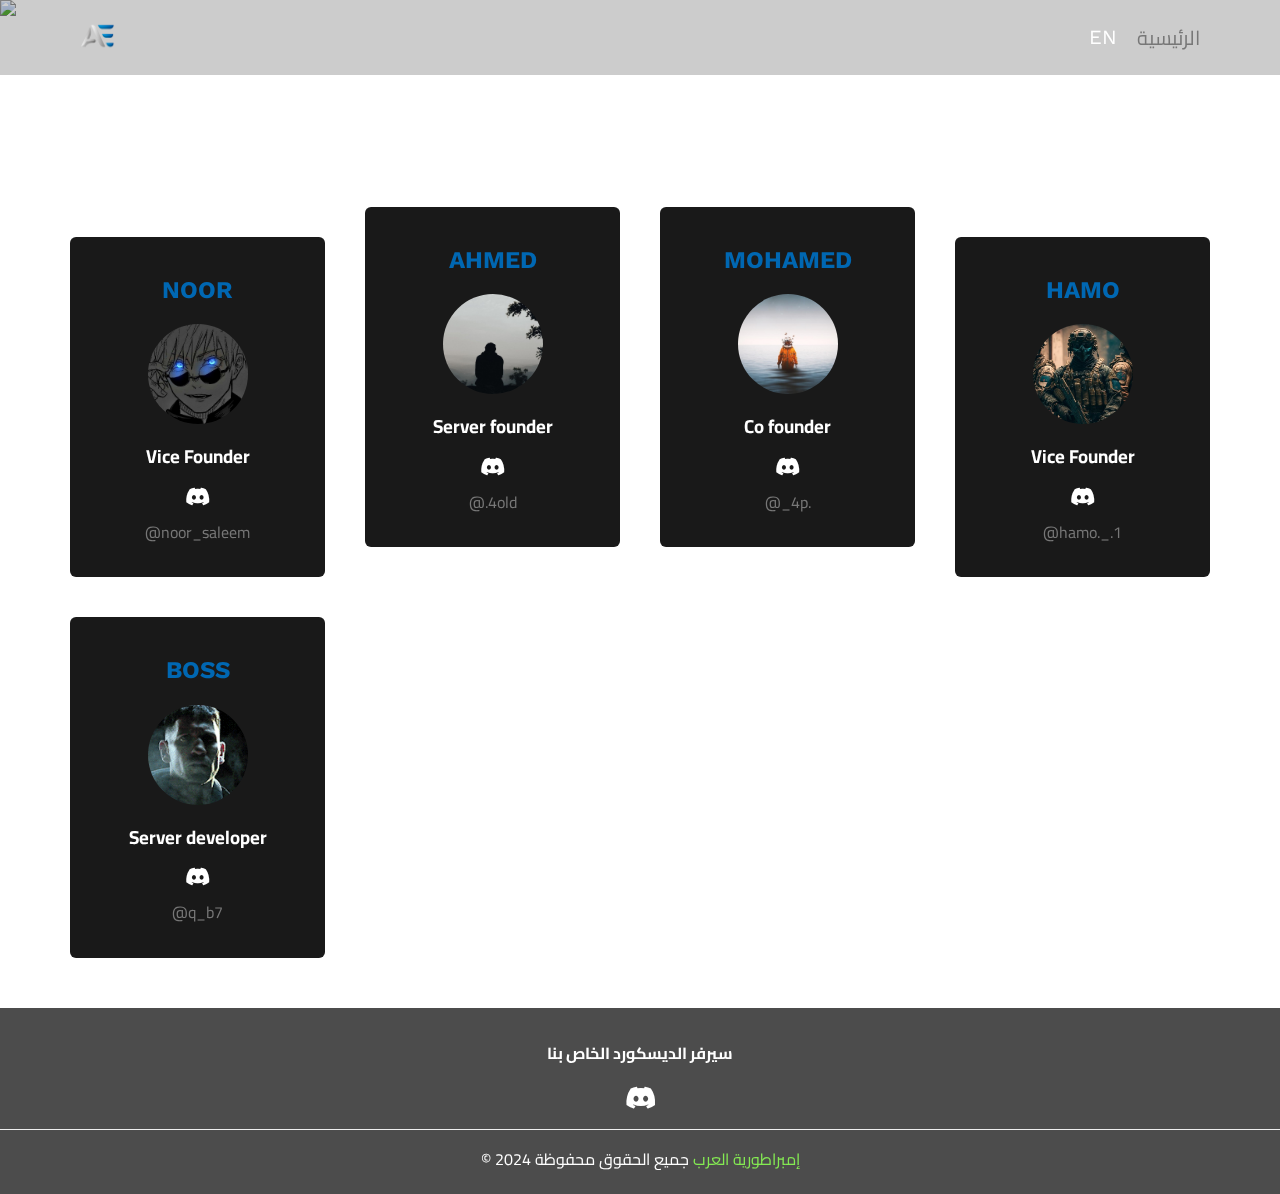
==== index.html @ 670de54c "Add files via upload" ====
<!DOCTYPE html>
<html lang="en">
<head>
    <meta charset="UTF-8">
    <meta name="viewport" content="width=device-width, initial-scale=1.0">
    <link rel="stylesheet" href="css/arab.css">
    <!-- Render All Elements Normally -->
    <link rel="stylesheet" href="css/normalize.css" />
    <!-- Font Awesome Library -->
    <!-- For Use Icons From Font Awesome -->
    <link rel="stylesheet" href="css/all.min.css">
    <!-- Google Fonts EN -->
    <link rel="preconnect" href="https://fonts.googleapis.com">
    <link rel="preconnect" href="https://fonts.gstatic.com" crossorigin>
    <link href="https://fonts.googleapis.com/css2?family=Work+Sans:ital,wght@0,100..900;1,100..900&display=swap"
      rel="stylesheet">
    <!-- Google Fonts AR -->
    <link rel="preconnect" href="https://fonts.googleapis.com">
    <link rel="preconnect" href="https://fonts.gstatic.com" crossorigin>
    <link href="https://fonts.googleapis.com/css2?family=Cairo:wght@200..1000&display=swap" rel="stylesheet">
    <!-- Icon For Website -->
    <link rel="icon" href="media/logo-1.png" />
    <title>Arab-Emperor</title>
</head>
<body>
    <!-- Start Background -->
    <img class="background"  src="media/background.png" alt="background">
    <!-- -->
    <!-- End Background -->
     <!-- Start Header -->
  <header>
    <div class="container">
      <div class="logo"><a href="index.html"><img src="media/logo.png" alt="logo"></a></div>

      <ul class="branches">
        <li><a class="active" href="index.html">الرئيسية</a></li>
        <li><a class="link en" href="index-en.html">EN</a></li>
      </ul>
    </div>
  </header>
  <!-- End Header -->
  <!-- Start Managers -->
  <h1 class="title">إمبراطورية العرب</h1>
  <div class="managers">
    <div class="container">
      <div class="boxes">
        <div class="box noor">
          <h2 class="en">NOOR</h2>
          <div class="image"><img src="media/noor.png" alt="noor"></div>
          <h3>Vice Founder</h3>
          <a href="https://discordapp.com/users/1213258697782988852/" target="_blank"><i
              class="fa-brands fa-discord"></i></a>
          <p class="username">@noor_saleem</p>
          <span class="left"></span>
          <span class="right"></span>
        </div>
        <div class="box leader ahmed">
          <h2 class="en">AHMED</h2>
          <div class="image"><img src="media/ahmed.png" alt="ahmed"></div>
          <h3>Server founder</h3>
          <a href="https://discordapp.com/users/605106010033750046/" target="_blank"><i
              class="fa-brands fa-discord"></i></a>
          <p class="username">@.4old</p>
          <span class="left"></span>
          <span class="right"></span>
        </div>
        <div class="box leader boss">
          <h2 class="en">MOHAMED</h2>
          <div class="image"><img src="media/mohamed.png" alt="mohamed"></div>
          <h3>Co founder</h3>
          <a href="https://discordapp.com/users/862316478292295711/" target="_blank"><i
              class="fa-brands fa-discord"></i></a>
          <p class="username">@_4p.</p>
          <span class="left"></span>
          <span class="right"></span>
        </div>
        <div class="box hamo">
          <h2 class="en">HAMO</h2>
          <div class="image"><img src="media/hamo.png" alt="hamo"></div>
          <h3>Vice Founder</h3>
          <a href="https://discordapp.com/users/862125957815730206/" target="_blank"><i
              class="fa-brands fa-discord"></i></a>
          <p class="username">@hamo._.1</p>
          <span class="left"></span>
          <span class="right"></span>
        </div>
        <div class="box order-5 boss">
          <h2 class="en">BOSS</h2>
          <div class="image"><img src="media/boss.gif" alt="boss"></div>
          <h3>Server developer</h3>
          <a href="https://discordapp.com/users/1087737576200339536/" target="_blank"><i
              class="fa-brands fa-discord"></i></a>
          <p class="username">@q_b7</p>
          <span class="left"></span>
          <span class="right"></span>
        </div>
      </div>
    </div>
  </div>
  <!-- End Managers -->
  <!-- Start description -->
  <div class="description">
    <div class="container">
     
    </div>
  </div>
  <!-- End description -->
  <!-- Start Footer -->
  <footer>
    <div class="container">
      <h4>سيرفر الديسكورد الخاص بنا </h4>
      <a href="https://discord.gg/tgN7kWgM2W" target="_blank"><i class="fa-brands fa-discord"></i></a>
    </div>
    <p class="copyright">&copy; 2024 <span>إمبراطورية العرب</span> جميع الحقوق محفوظة</p>
  </footer>
  <!-- End Footer -->
</body>

</html>
---- css/arab.css ----
/* Start Global Rules */
* {
    box-sizing: border-box;
}

::selection {
    background-color: black;
    color: #0067b2;
}

img::selection {
    color: transparent;
    background-color: transparent;
}

body {
    font-family: "Cairo", sans-serif;
    margin: 0;
    color: white;
    overflow-x: hidden;
}

.en {
    font-family: "Work Sans", sans-serif;
}

*:focus {
    outline: none;
}

ul {
    list-style: none;
    padding: 0;
}

a {
    text-decoration: none;
    cursor: pointer;
}

.container {
    margin-left: auto;
    margin-right: auto;
    padding-left: 15px;
    padding-right: 15px;
}

/* Small */
@media (min-width: 768px) {
    .container {
        width: 750px;
    }
}

/* Medium */
@media (min-width: 992px) {
    .container {
        width: 970px;
    }
}

/* Large */
@media (min-width: 1200px) {
    .container {
        width: 1170px;
    }
}

/* End Global Rules */
/* Start Home Page */
/* Start Background */
.background {
    width: 100%;
    height: 100vh;
    object-fit: cover;
    position: fixed;
    overflow: hidden;
    z-index: -100;
}

/* End Background */
/* Start Header */
header {
    background-color: rgb(0 0 0 / 20%);
    position: absolute;
    top: 0;
    width: 100%;
    z-index: 100;
}

header .container {
    display: flex;
    align-items: center;
    justify-content: space-between;
}

header .logo img {
    width: 60px;
}

header .branches {
    display: flex;
    align-items: center;
    direction: rtl;
}

header .branches li {
    font-size: 20px;
}

header .branches li .link {
    display: block;
    padding: 10px;
    color: white;
    transition: 0.3s;
    -webkit-transition: 0.3s;
    -moz-transition: 0.3s;
    -ms-transition: 0.3s;
    -o-transition: 0.3s;
}

header .branches li .active {
    display: block;
}

header .branches li a:hover {
    color: #0099f3;
}

@media (max-width: 586px) {
    header .branches li {
        font-size: 16px;
    }

    header .logo img {
        width: 40px;
    }
}

/* End Header */
/* Start Managers */
.title {
    padding-top: 100px;
    text-align: center;
    margin: 0;
}

.managers {
    padding-top: 100px;
}

.managers .container .boxes {
    display: grid;
    grid-template-columns: repeat(auto-fill, minmax(250px, 1fr));
    gap: 40px;
    text-align: center;
}

.managers .container .boxes .box {
    background-color: rgb(0 0 0 / 90%);
    padding: 20px;
    border-radius: 6px;
    position: relative;
    display: flex;
    align-items: center;
    justify-content: center;
    flex-direction: column;
    transition: 0.3s;
    -webkit-transition: 0.3s;
    -moz-transition: 0.3s;
    -ms-transition: 0.3s;
    -o-transition: 0.3s;
}
.managers .container .boxes .box:hover {
    transform: translateY(-20px);
    -webkit-transform: translateY(-20px);
    -moz-transform: translateY(-20px);
    -ms-transform: translateY(-20px);
    -o-transform: translateY(-20px);
}
.managers .container .boxes .box::after {
    content: "";
    position: absolute;
    height: 3px;
    width: 0;
    top: 0;
    border-top-left-radius: 6px;
    border-top-right-radius: 6px;
    left: 0;
    background-color: #0099f3;
    transition: 0.3s;
}
.managers .container .boxes .box::before {
    content: "";
    position: absolute;
    height: 3px;
    width: 0;
    bottom: 0;
    border-bottom-left-radius: 6px;
    border-bottom-right-radius: 6px;
    right: 0;
    background-color: #0099f3;
    transition: 0.3s;
}
.managers .container .boxes .left {
    position: absolute;
    height: 0;
    width: 3px;
    bottom: 0;
    left: 0;
    background-color: #0099f3;
    transition: 0.3s;
}
.managers .container .boxes .right {
    position: absolute;
    height: 0;
    width: 3px;
    top: 0;
    right: 0;
    background-color: #0099f3;
    transition: 0.3s;
}
@media (min-width: 1200px) {
    .managers .container .boxes .leader {
        margin-top: -30px;
        margin-bottom: 30px;
    }
}

@media (max-width: 992px) {
    .managers .container .boxes .ahmed {
        order: 1;
    }

    .managers .container .boxes .boss {
        order: 2;
    }

    .managers .container .boxes .noor {
        order: 3;
    }

    .managers .container .boxes .hamo {
        order: 4;
    }
}


.managers .container .boxes .box:hover::after,
.managers .container .boxes .box:hover::before {
    width: 100%;
}
.managers .container .boxes .box:hover .left,
.managers .container .boxes .box:hover .right {
    height: 100%;
}
.managers .container .boxes .box h2 {
    color: #0067b2;
}

.managers .container .boxes .box .image img,
.managers .container .boxes .box .image video {
    width: 100px;
    height: 100px;
    border-radius: 50%;
    -webkit-border-radius: 50%;
    -moz-border-radius: 50%;
    -ms-border-radius: 50%;
    -o-border-radius: 50%;
}

.managers .container .boxes .box a {
    color: white;
}

.managers .container .boxes .box i {
    font-size: 20px;
    transition: 0.3s;
    -webkit-transition: 0.3s;
    -moz-transition: 0.3s;
    -ms-transition: 0.3s;
    -o-transition: 0.3s;
}

.managers .container .boxes .box i:hover {
    color: #525beb;
}

.managers .container .boxes .box .username {
    color: #777;
    transition: 0.3s;
    -webkit-transition: 0.3s;
    -moz-transition: 0.3s;
    -ms-transition: 0.3s;
    -o-transition: 0.3s;
}

.managers .container .boxes .box .username:hover {
    color: white;
}

/* End Managers */
/* Start description */

/* End description */
/* Start Footer */
footer {
    text-align: center;
    margin-top: 50px;
    padding-top: 15px;
    padding-bottom: 10px;
    background-color: rgb(0 0 0 / 70%);
}

footer a {
    color: white;
    font-size: 25px;
    transition: 0.3s;
    -webkit-transition: 0.3s;
    -moz-transition: 0.3s;
    -ms-transition: 0.3s;
    -o-transition: 0.3s;
}

footer a:hover {
    color: #525beb;
}

footer .copyright {
    padding-top: 20px;
    border-top: #eee 1px solid;
}

@media (max-width:586px) {
    footer .copyright-en {
        font-size: 13px;
    }
}

footer .copyright span {
    color: #84eb52;
}

/* End Footer */
/* END Home Page */
/* Start Framework */
.active {
    color: #777;
    padding: 10px;
    transition: 0.3s;
    -webkit-transition: 0.3s;
    -moz-transition: 0.3s;
    -ms-transition: 0.3s;
    -o-transition: 0.3s;
}

.t-center {
    text-align: center;
}

.order-5 {
    order: 5;
}

.order-6 {
    order: 6;
}

.order-7 {
    order: 7;
}

.order-8 {
    order: 8;
}

.order-9 {
    order: 9;
}

.order-10 {
    order: 10;
}

.order-11 {
    order: 11;
}

.order-12 {
    order: 12;
}

.order-13 {
    order: 13;
}

.order-14 {
    order: 14;
}

/* End Framework */
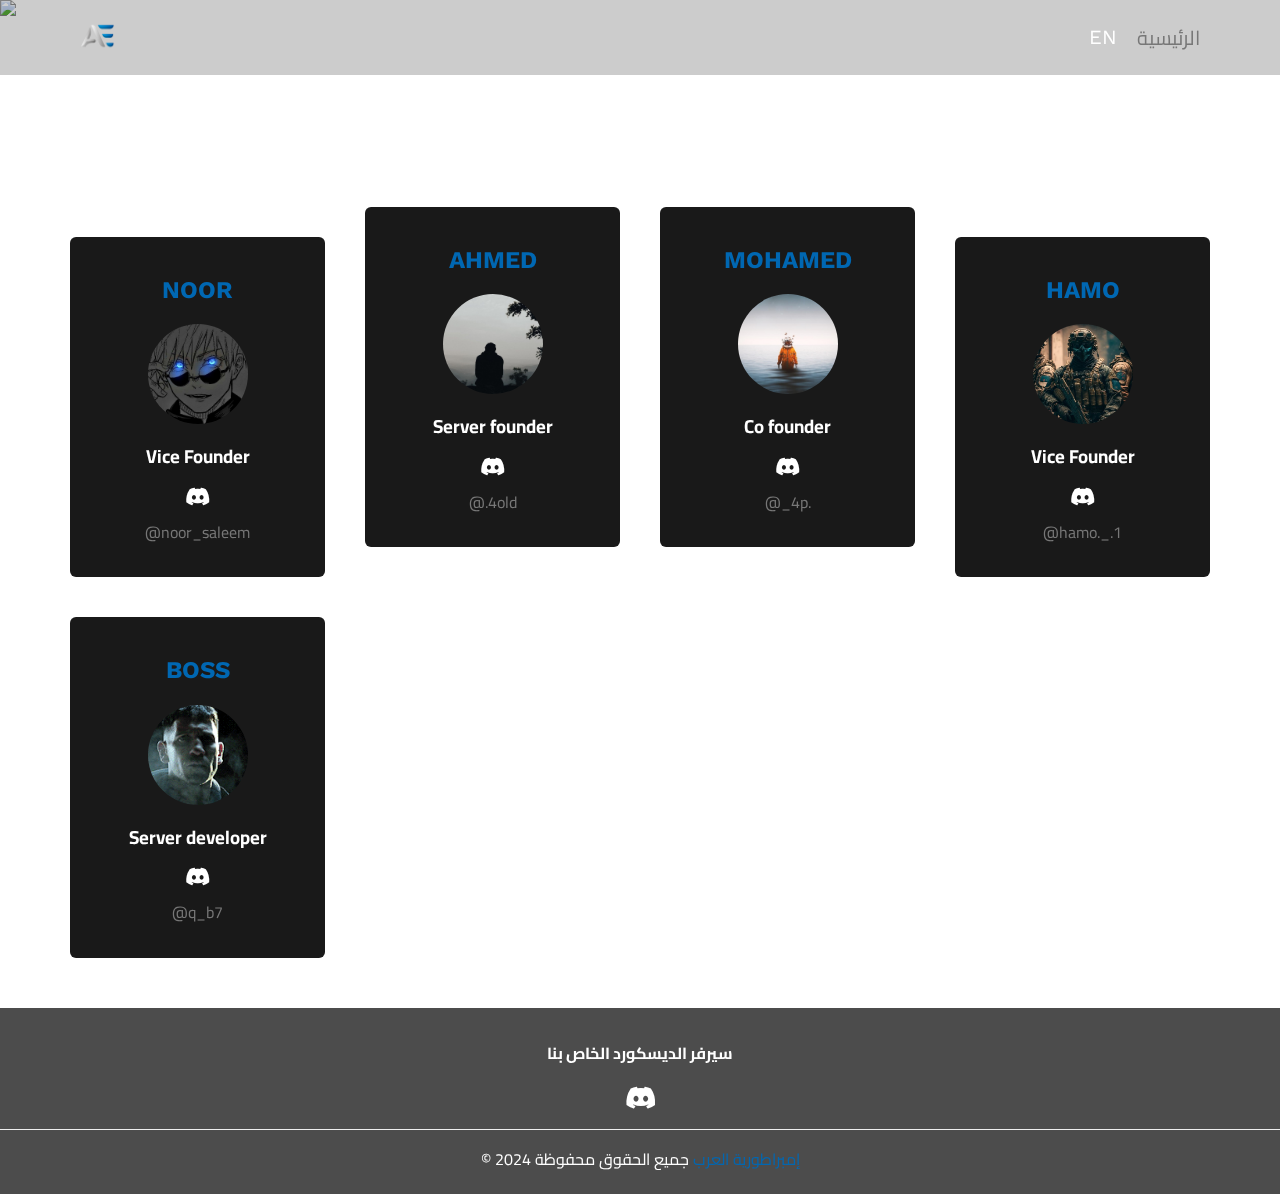
==== commit 0e95e0d5: "Update index.html" ====
--- a/index.html
+++ b/index.html
@@ -44,7 +44,7 @@
   <div class="managers">
     <div class="container">
       <div class="boxes">
-        <div class="box noor">
+        <div class="box order-3-mobile">
           <h2 class="en">NOOR</h2>
           <div class="image"><img src="media/noor.png" alt="noor"></div>
           <h3>Vice Founder</h3>
@@ -54,7 +54,7 @@
           <span class="left"></span>
           <span class="right"></span>
         </div>
-        <div class="box leader ahmed">
+        <div class="box leader order-1-mobile">
           <h2 class="en">AHMED</h2>
           <div class="image"><img src="media/ahmed.png" alt="ahmed"></div>
           <h3>Server founder</h3>
@@ -64,7 +64,7 @@
           <span class="left"></span>
           <span class="right"></span>
         </div>
-        <div class="box leader boss">
+        <div class="box leader order-2-mobile">
           <h2 class="en">MOHAMED</h2>
           <div class="image"><img src="media/mohamed.png" alt="mohamed"></div>
           <h3>Co founder</h3>
@@ -74,7 +74,7 @@
           <span class="left"></span>
           <span class="right"></span>
         </div>
-        <div class="box hamo">
+        <div class="box order-4-mobile">
           <h2 class="en">HAMO</h2>
           <div class="image"><img src="media/hamo.png" alt="hamo"></div>
           <h3>Vice Founder</h3>
@@ -84,7 +84,7 @@
           <span class="left"></span>
           <span class="right"></span>
         </div>
-        <div class="box order-5 boss">
+        <div class="box order-5 ">
           <h2 class="en">BOSS</h2>
           <div class="image"><img src="media/boss.gif" alt="boss"></div>
           <h3>Server developer</h3>
@@ -116,4 +116,4 @@
   <!-- End Footer -->
 </body>
 
-</html>+</html>
--- a/css/arab.css
+++ b/css/arab.css
@@ -228,19 +228,19 @@
 }
 
 @media (max-width: 992px) {
-    .managers .container .boxes .ahmed {
+    .managers .container .boxes .order-1-mobile {
         order: 1;
     }
 
-    .managers .container .boxes .boss {
+    .managers .container .boxes .order-2-mobile {
         order: 2;
     }
 
-    .managers .container .boxes .noor {
+    .managers .container .boxes .order-3-mobile {
         order: 3;
     }
 
-    .managers .container .boxes .hamo {
+    .managers .container .boxes .order-4-mobile {
         order: 4;
     }
 }
@@ -338,7 +338,7 @@
 }
 
 footer .copyright span {
-    color: #84eb52;
+    color: #0067b2;
 }
 
 /* End Footer */
@@ -398,4 +398,4 @@
     order: 14;
 }
 
-/* End Framework */+/* End Framework */
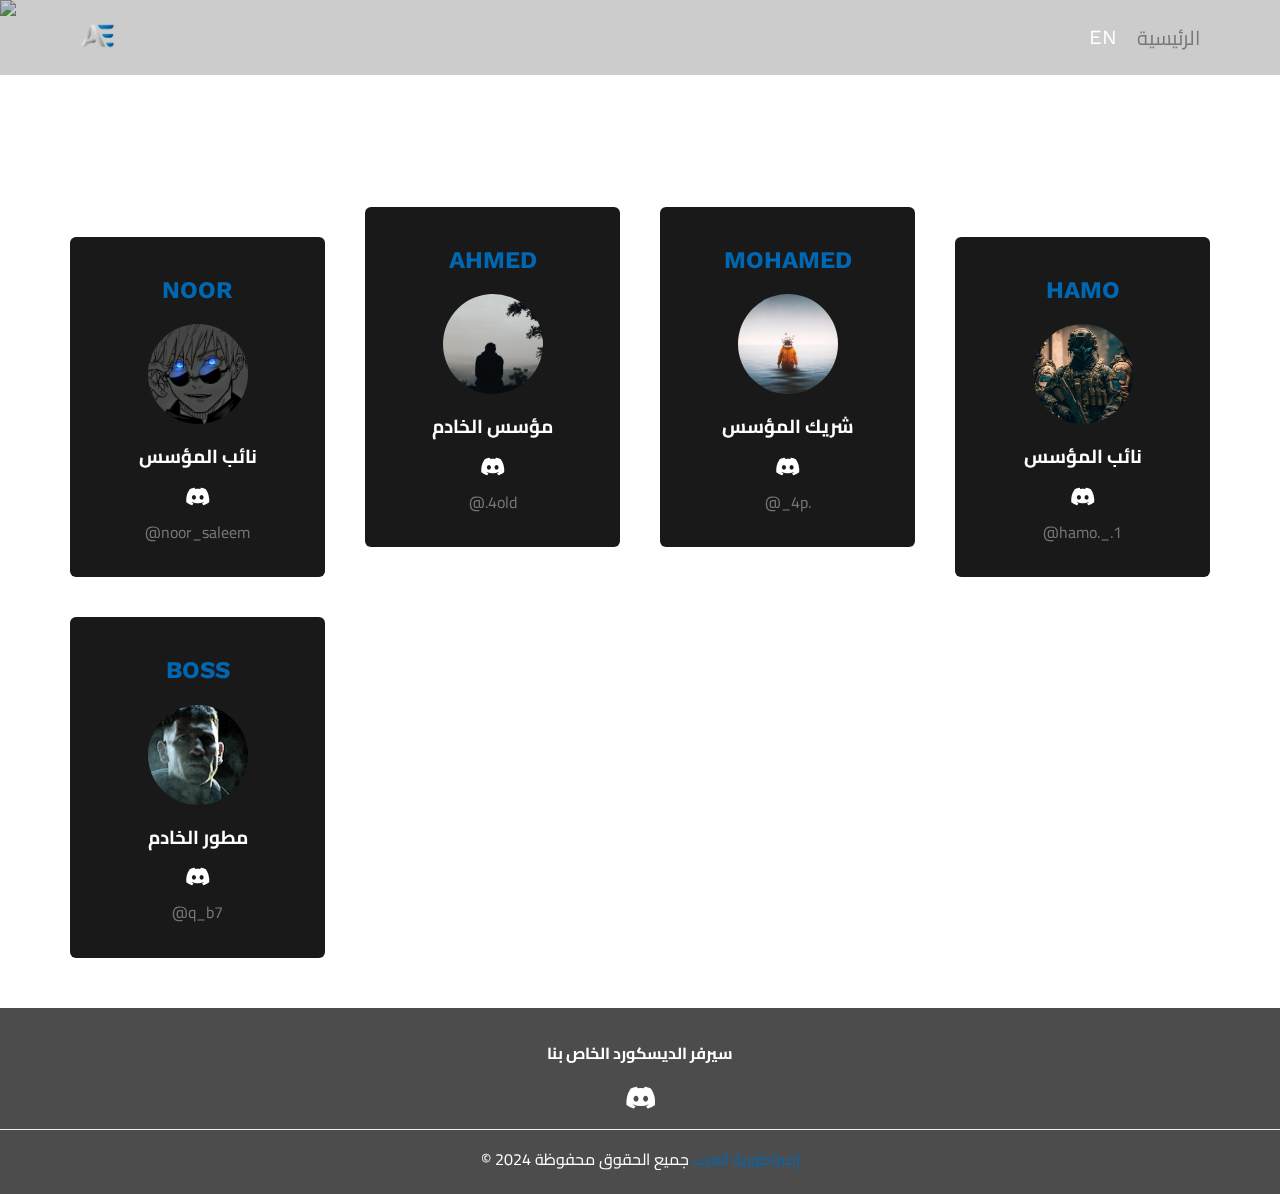
==== commit d1afbacf: "Update index.html" ====
--- a/index.html
+++ b/index.html
@@ -47,7 +47,7 @@
         <div class="box order-3-mobile">
           <h2 class="en">NOOR</h2>
           <div class="image"><img src="media/noor.png" alt="noor"></div>
-          <h3>Vice Founder</h3>
+          <h3>نائب المؤسس</h3>
           <a href="https://discordapp.com/users/1213258697782988852/" target="_blank"><i
               class="fa-brands fa-discord"></i></a>
           <p class="username">@noor_saleem</p>
@@ -57,7 +57,7 @@
         <div class="box leader order-1-mobile">
           <h2 class="en">AHMED</h2>
           <div class="image"><img src="media/ahmed.png" alt="ahmed"></div>
-          <h3>Server founder</h3>
+          <h3>مؤسس الخادم</h3>
           <a href="https://discordapp.com/users/605106010033750046/" target="_blank"><i
               class="fa-brands fa-discord"></i></a>
           <p class="username">@.4old</p>
@@ -67,7 +67,7 @@
         <div class="box leader order-2-mobile">
           <h2 class="en">MOHAMED</h2>
           <div class="image"><img src="media/mohamed.png" alt="mohamed"></div>
-          <h3>Co founder</h3>
+          <h3>شريك المؤسس</h3>
           <a href="https://discordapp.com/users/862316478292295711/" target="_blank"><i
               class="fa-brands fa-discord"></i></a>
           <p class="username">@_4p.</p>
@@ -77,7 +77,7 @@
         <div class="box order-4-mobile">
           <h2 class="en">HAMO</h2>
           <div class="image"><img src="media/hamo.png" alt="hamo"></div>
-          <h3>Vice Founder</h3>
+          <h3>نائب المؤسس</h3>
           <a href="https://discordapp.com/users/862125957815730206/" target="_blank"><i
               class="fa-brands fa-discord"></i></a>
           <p class="username">@hamo._.1</p>
@@ -87,7 +87,7 @@
         <div class="box order-5 ">
           <h2 class="en">BOSS</h2>
           <div class="image"><img src="media/boss.gif" alt="boss"></div>
-          <h3>Server developer</h3>
+          <h3>مطور الخادم</h3>
           <a href="https://discordapp.com/users/1087737576200339536/" target="_blank"><i
               class="fa-brands fa-discord"></i></a>
           <p class="username">@q_b7</p>
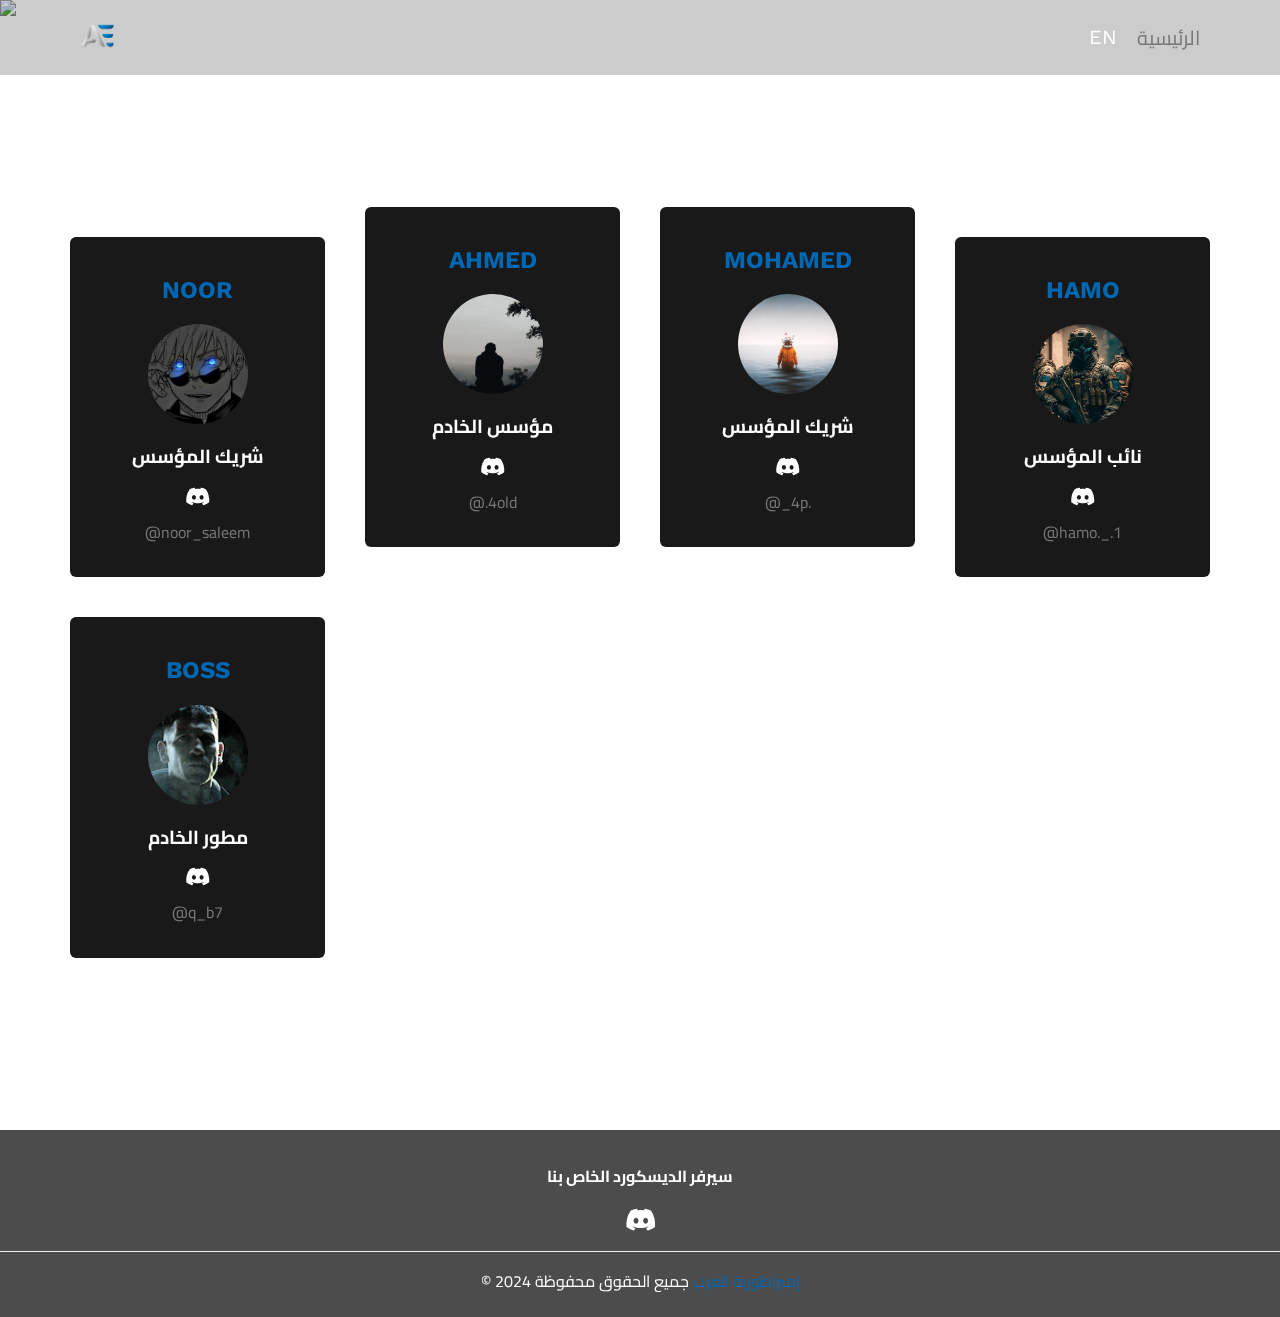
==== commit aabe5381: "Add files via upload" ====
--- a/index.html
+++ b/index.html
@@ -1,119 +1,122 @@
-<!DOCTYPE html>
-<html lang="en">
-<head>
-    <meta charset="UTF-8">
-    <meta name="viewport" content="width=device-width, initial-scale=1.0">
-    <link rel="stylesheet" href="css/arab.css">
-    <!-- Render All Elements Normally -->
-    <link rel="stylesheet" href="css/normalize.css" />
-    <!-- Font Awesome Library -->
-    <!-- For Use Icons From Font Awesome -->
-    <link rel="stylesheet" href="css/all.min.css">
-    <!-- Google Fonts EN -->
-    <link rel="preconnect" href="https://fonts.googleapis.com">
-    <link rel="preconnect" href="https://fonts.gstatic.com" crossorigin>
-    <link href="https://fonts.googleapis.com/css2?family=Work+Sans:ital,wght@0,100..900;1,100..900&display=swap"
-      rel="stylesheet">
-    <!-- Google Fonts AR -->
-    <link rel="preconnect" href="https://fonts.googleapis.com">
-    <link rel="preconnect" href="https://fonts.gstatic.com" crossorigin>
-    <link href="https://fonts.googleapis.com/css2?family=Cairo:wght@200..1000&display=swap" rel="stylesheet">
-    <!-- Icon For Website -->
-    <link rel="icon" href="media/logo-1.png" />
-    <title>Arab-Emperor</title>
-</head>
-<body>
-    <!-- Start Background -->
-    <img class="background"  src="media/background.png" alt="background">
-    <!-- -->
-    <!-- End Background -->
-     <!-- Start Header -->
-  <header>
-    <div class="container">
-      <div class="logo"><a href="index.html"><img src="media/logo.png" alt="logo"></a></div>
-
-      <ul class="branches">
-        <li><a class="active" href="index.html">الرئيسية</a></li>
-        <li><a class="link en" href="index-en.html">EN</a></li>
-      </ul>
-    </div>
-  </header>
-  <!-- End Header -->
-  <!-- Start Managers -->
-  <h1 class="title">إمبراطورية العرب</h1>
-  <div class="managers">
-    <div class="container">
-      <div class="boxes">
-        <div class="box order-3-mobile">
-          <h2 class="en">NOOR</h2>
-          <div class="image"><img src="media/noor.png" alt="noor"></div>
-          <h3>نائب المؤسس</h3>
-          <a href="https://discordapp.com/users/1213258697782988852/" target="_blank"><i
-              class="fa-brands fa-discord"></i></a>
-          <p class="username">@noor_saleem</p>
-          <span class="left"></span>
-          <span class="right"></span>
-        </div>
-        <div class="box leader order-1-mobile">
-          <h2 class="en">AHMED</h2>
-          <div class="image"><img src="media/ahmed.png" alt="ahmed"></div>
-          <h3>مؤسس الخادم</h3>
-          <a href="https://discordapp.com/users/605106010033750046/" target="_blank"><i
-              class="fa-brands fa-discord"></i></a>
-          <p class="username">@.4old</p>
-          <span class="left"></span>
-          <span class="right"></span>
-        </div>
-        <div class="box leader order-2-mobile">
-          <h2 class="en">MOHAMED</h2>
-          <div class="image"><img src="media/mohamed.png" alt="mohamed"></div>
-          <h3>شريك المؤسس</h3>
-          <a href="https://discordapp.com/users/862316478292295711/" target="_blank"><i
-              class="fa-brands fa-discord"></i></a>
-          <p class="username">@_4p.</p>
-          <span class="left"></span>
-          <span class="right"></span>
-        </div>
-        <div class="box order-4-mobile">
-          <h2 class="en">HAMO</h2>
-          <div class="image"><img src="media/hamo.png" alt="hamo"></div>
-          <h3>نائب المؤسس</h3>
-          <a href="https://discordapp.com/users/862125957815730206/" target="_blank"><i
-              class="fa-brands fa-discord"></i></a>
-          <p class="username">@hamo._.1</p>
-          <span class="left"></span>
-          <span class="right"></span>
-        </div>
-        <div class="box order-5 ">
-          <h2 class="en">BOSS</h2>
-          <div class="image"><img src="media/boss.gif" alt="boss"></div>
-          <h3>مطور الخادم</h3>
-          <a href="https://discordapp.com/users/1087737576200339536/" target="_blank"><i
-              class="fa-brands fa-discord"></i></a>
-          <p class="username">@q_b7</p>
-          <span class="left"></span>
-          <span class="right"></span>
-        </div>
-      </div>
-    </div>
-  </div>
-  <!-- End Managers -->
-  <!-- Start description -->
-  <div class="description">
-    <div class="container">
-     
-    </div>
-  </div>
-  <!-- End description -->
-  <!-- Start Footer -->
-  <footer>
-    <div class="container">
-      <h4>سيرفر الديسكورد الخاص بنا </h4>
-      <a href="https://discord.gg/tgN7kWgM2W" target="_blank"><i class="fa-brands fa-discord"></i></a>
-    </div>
-    <p class="copyright">&copy; 2024 <span>إمبراطورية العرب</span> جميع الحقوق محفوظة</p>
-  </footer>
-  <!-- End Footer -->
-</body>
-
-</html>
+<!DOCTYPE html>
+<html lang="en">
+<head>
+    <meta charset="UTF-8">
+    <meta name="viewport" content="width=device-width, initial-scale=1.0">
+    <link rel="stylesheet" href="css/arab.css">
+    <!-- Render All Elements Normally -->
+    <link rel="stylesheet" href="css/normalize.css" />
+    <!-- Font Awesome Library -->
+    <!-- For Use Icons From Font Awesome -->
+    <link rel="stylesheet" href="css/all.min.css">
+    <!-- Google Fonts EN -->
+    <link rel="preconnect" href="https://fonts.googleapis.com">
+    <link rel="preconnect" href="https://fonts.gstatic.com" crossorigin>
+    <link href="https://fonts.googleapis.com/css2?family=Work+Sans:ital,wght@0,100..900;1,100..900&display=swap"
+      rel="stylesheet">
+    <!-- Google Fonts AR -->
+    <link rel="preconnect" href="https://fonts.googleapis.com">
+    <link rel="preconnect" href="https://fonts.gstatic.com" crossorigin>
+    <link href="https://fonts.googleapis.com/css2?family=Cairo:wght@200..1000&display=swap" rel="stylesheet">
+    <!-- Icon For Website -->
+    <link rel="icon" href="media/logo-1.png" />
+    <title>Arab-Emperor</title>
+</head>
+<body>
+    <!-- Start Background -->
+    <img class="background"  src="media/background.png" alt="background">
+    <!-- -->
+    <!-- End Background -->
+     <!-- Start Header -->
+  <header>
+    <div class="container">
+      <div class="logo"><a href="index.html"><img src="media/logo.png" alt="logo"></a></div>
+
+      <ul class="branches">
+        <li><a class="active" href="index.html">الرئيسية</a></li>
+        <li><a class="link en" href="index-en.html">EN</a></li>
+      </ul>
+    </div>
+  </header>
+  <!-- End Header -->
+  <!-- Start Managers -->
+  <h1 class="title">إمبراطورية العرب</h1>
+  <div class="managers">
+    <div class="container">
+      <div class="boxes">
+        <div class="box order-3-mobile">
+          <h2 class="en">NOOR</h2>
+          <div class="image"><img src="media/noor.png" alt="noor"></div>
+          <h3>شريك المؤسس</h3>
+          <a href="https://discordapp.com/users/1213258697782988852/" target="_blank"><i
+              class="fa-brands fa-discord"></i></a>
+          <p class="username">@noor_saleem</p>
+          <span class="left"></span>
+          <span class="right"></span>
+        </div>
+        <div class="box leader order-1-mobile">
+          <h2 class="en">AHMED</h2>
+          <div class="image"><img src="media/ahmed.png" alt="ahmed"></div>
+          <h3>مؤسس الخادم</h3>
+          <a href="https://discordapp.com/users/605106010033750046/" target="_blank"><i
+              class="fa-brands fa-discord"></i></a>
+          <p class="username">@.4old</p>
+          <span class="left"></span>
+          <span class="right"></span>
+        </div>
+        <div class="box leader order-2-mobile">
+          <h2 class="en">MOHAMED</h2>
+          <div class="image"><img src="media/mohamed.png" alt="mohamed"></div>
+          <h3>شريك المؤسس</h3>
+          <a href="https://discordapp.com/users/862316478292295711/" target="_blank"><i
+              class="fa-brands fa-discord"></i></a>
+          <p class="username">@_4p.</p>
+          <span class="left"></span>
+          <span class="right"></span>
+        </div>
+        <div class="box order-4-mobile">
+          <h2 class="en">HAMO</h2>
+          <div class="image"><img src="media/hamo.png" alt="hamo"></div>
+          <h3>نائب المؤسس</h3>
+          <a href="https://discordapp.com/users/862125957815730206/" target="_blank"><i
+              class="fa-brands fa-discord"></i></a>
+          <p class="username">@hamo._.1</p>
+          <span class="left"></span>
+          <span class="right"></span>
+        </div>
+        <div class="box order-5 ">
+          <h2 class="en">BOSS</h2>
+          <div class="image"><img src="media/boss.gif" alt="boss"></div>
+          <h3>مطور الخادم</h3>
+          <a href="https://discordapp.com/users/1087737576200339536/" target="_blank"><i
+              class="fa-brands fa-discord"></i></a>
+          <p class="username">@q_b7</p>
+          <span class="left"></span>
+          <span class="right"></span>
+        </div>
+      </div>
+    </div>
+  </div>
+  <!-- End Managers -->
+  <!-- Start information -->
+  <div class="information t-center">
+    <div class="container">
+        <h2>حول الخادم</h2>
+        <p>
+     إمبراطوريه العرب هو خادم عربي تم إنشائه في عام 2024 قيد التطوير  , لم يتم الاعلان عن افتتاحه ولكنه داخل نظام التطوير الان , يطمح لدعم منكم للاستمرار وانشاء خادم ملائم وممتع لكم , نتمني تشرفكم معنا داخله , ودعمكم وتفاعلكم المستمر دائما و ابدا   ادارة امبراطورية العرب تتشرف بكم داخل خادمها الذي سوف يكون من أفضل الخوادم وسيتربع على عرش الخوادم 
+      </p>
+    </div>
+  </div>
+  <!-- End information -->
+  <!-- Start Footer -->
+  <footer>
+    <div class="container">
+      <h4>سيرفر الديسكورد الخاص بنا </h4>
+      <a href="https://discord.gg/tgN7kWgM2W" target="_blank"><i class="fa-brands fa-discord"></i></a>
+    </div>
+    <p class="copyright">&copy; 2024 <span>إمبراطورية العرب</span> جميع الحقوق محفوظة</p>
+  </footer>
+  <!-- End Footer -->
+</body>
+
+</html>
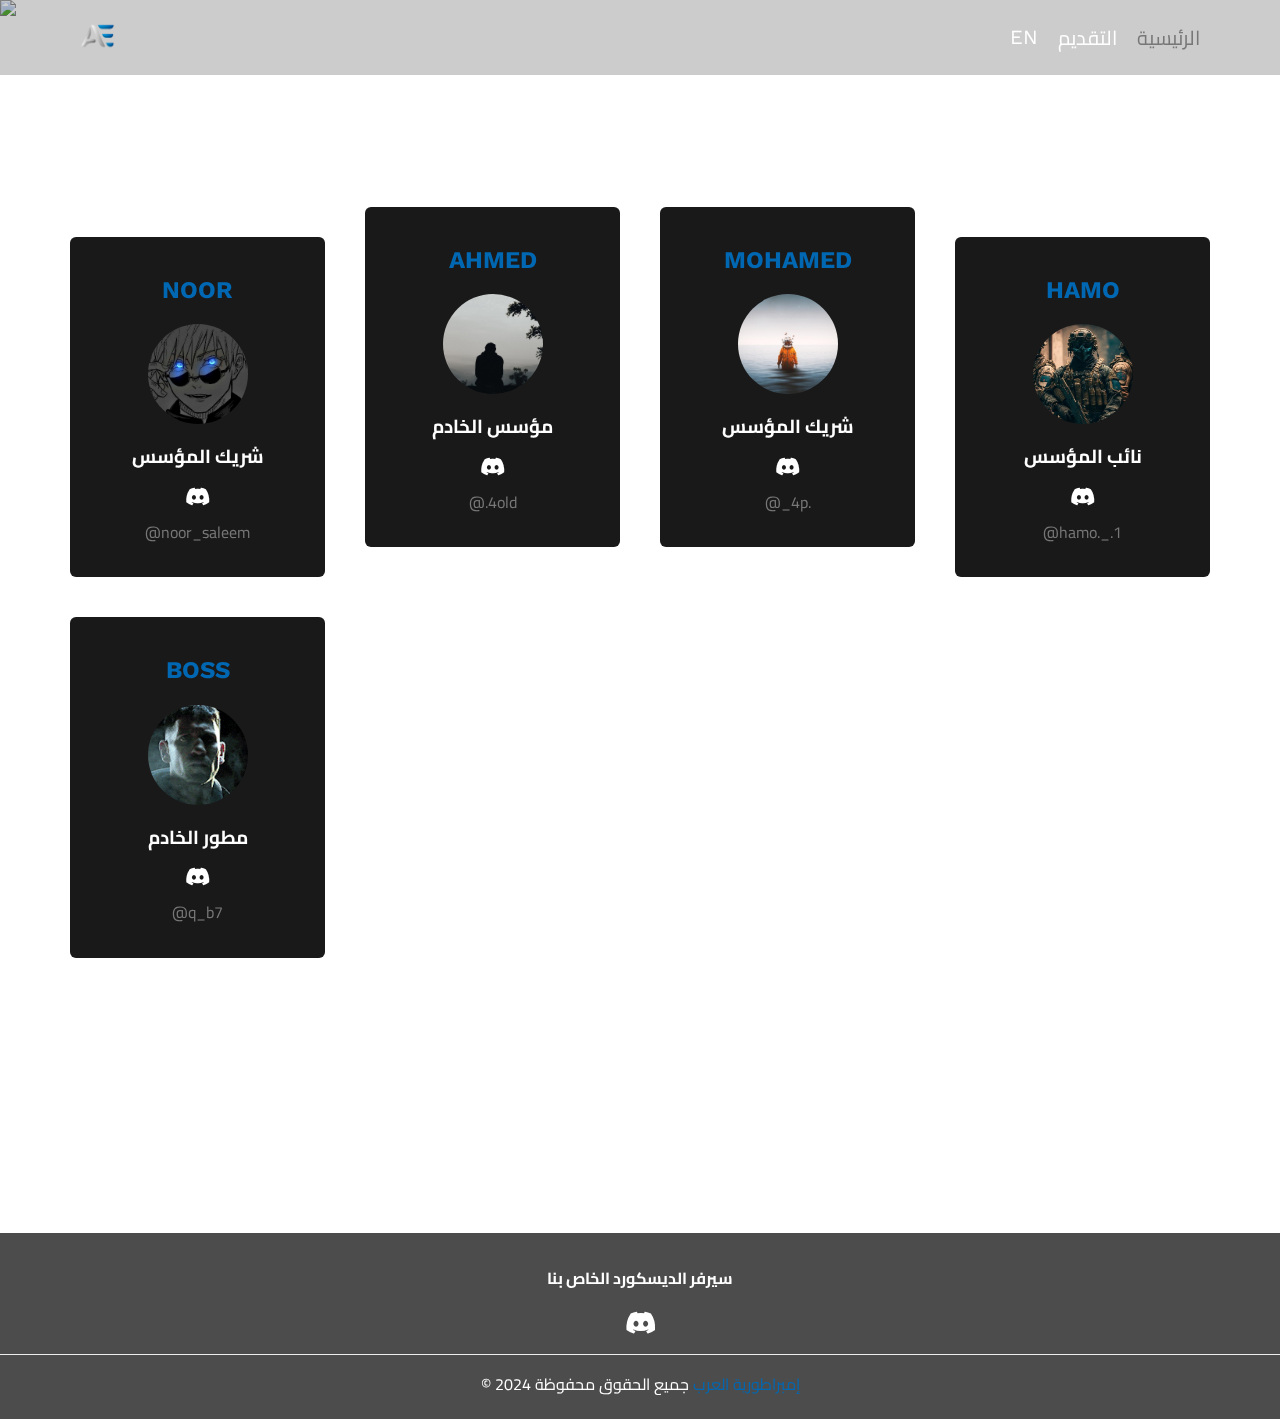
==== commit da1ccbc8: "Add files via upload" ====
--- a/index.html
+++ b/index.html
@@ -34,6 +34,7 @@
 
       <ul class="branches">
         <li><a class="active" href="index.html">الرئيسية</a></li>
+        <li><a class="link" href="apply.html">التقديم</a></li>
         <li><a class="link en" href="index-en.html">EN</a></li>
       </ul>
     </div>
--- a/css/arab.css
+++ b/css/arab.css
@@ -1,401 +1,413 @@
-/* Start Global Rules */
-* {
-    box-sizing: border-box;
-}
-
-::selection {
-    background-color: black;
-    color: #0067b2;
-}
-
-img::selection {
-    color: transparent;
-    background-color: transparent;
-}
-
-body {
-    font-family: "Cairo", sans-serif;
-    margin: 0;
-    color: white;
-    overflow-x: hidden;
-}
-
-.en {
-    font-family: "Work Sans", sans-serif;
-}
-
-*:focus {
-    outline: none;
-}
-
-ul {
-    list-style: none;
-    padding: 0;
-}
-
-a {
-    text-decoration: none;
-    cursor: pointer;
-}
-
-.container {
-    margin-left: auto;
-    margin-right: auto;
-    padding-left: 15px;
-    padding-right: 15px;
-}
-
-/* Small */
-@media (min-width: 768px) {
-    .container {
-        width: 750px;
-    }
-}
-
-/* Medium */
-@media (min-width: 992px) {
-    .container {
-        width: 970px;
-    }
-}
-
-/* Large */
-@media (min-width: 1200px) {
-    .container {
-        width: 1170px;
-    }
-}
-
-/* End Global Rules */
-/* Start Home Page */
-/* Start Background */
-.background {
-    width: 100%;
-    height: 100vh;
-    object-fit: cover;
-    position: fixed;
-    overflow: hidden;
-    z-index: -100;
-}
-
-/* End Background */
-/* Start Header */
-header {
-    background-color: rgb(0 0 0 / 20%);
-    position: absolute;
-    top: 0;
-    width: 100%;
-    z-index: 100;
-}
-
-header .container {
-    display: flex;
-    align-items: center;
-    justify-content: space-between;
-}
-
-header .logo img {
-    width: 60px;
-}
-
-header .branches {
-    display: flex;
-    align-items: center;
-    direction: rtl;
-}
-
-header .branches li {
-    font-size: 20px;
-}
-
-header .branches li .link {
-    display: block;
-    padding: 10px;
-    color: white;
-    transition: 0.3s;
-    -webkit-transition: 0.3s;
-    -moz-transition: 0.3s;
-    -ms-transition: 0.3s;
-    -o-transition: 0.3s;
-}
-
-header .branches li .active {
-    display: block;
-}
-
-header .branches li a:hover {
-    color: #0099f3;
-}
-
-@media (max-width: 586px) {
-    header .branches li {
-        font-size: 16px;
-    }
-
-    header .logo img {
-        width: 40px;
-    }
-}
-
-/* End Header */
-/* Start Managers */
-.title {
-    padding-top: 100px;
-    text-align: center;
-    margin: 0;
-}
-
-.managers {
-    padding-top: 100px;
-}
-
-.managers .container .boxes {
-    display: grid;
-    grid-template-columns: repeat(auto-fill, minmax(250px, 1fr));
-    gap: 40px;
-    text-align: center;
-}
-
-.managers .container .boxes .box {
-    background-color: rgb(0 0 0 / 90%);
-    padding: 20px;
-    border-radius: 6px;
-    position: relative;
-    display: flex;
-    align-items: center;
-    justify-content: center;
-    flex-direction: column;
-    transition: 0.3s;
-    -webkit-transition: 0.3s;
-    -moz-transition: 0.3s;
-    -ms-transition: 0.3s;
-    -o-transition: 0.3s;
-}
-.managers .container .boxes .box:hover {
-    transform: translateY(-20px);
-    -webkit-transform: translateY(-20px);
-    -moz-transform: translateY(-20px);
-    -ms-transform: translateY(-20px);
-    -o-transform: translateY(-20px);
-}
-.managers .container .boxes .box::after {
-    content: "";
-    position: absolute;
-    height: 3px;
-    width: 0;
-    top: 0;
-    border-top-left-radius: 6px;
-    border-top-right-radius: 6px;
-    left: 0;
-    background-color: #0099f3;
-    transition: 0.3s;
-}
-.managers .container .boxes .box::before {
-    content: "";
-    position: absolute;
-    height: 3px;
-    width: 0;
-    bottom: 0;
-    border-bottom-left-radius: 6px;
-    border-bottom-right-radius: 6px;
-    right: 0;
-    background-color: #0099f3;
-    transition: 0.3s;
-}
-.managers .container .boxes .left {
-    position: absolute;
-    height: 0;
-    width: 3px;
-    bottom: 0;
-    left: 0;
-    background-color: #0099f3;
-    transition: 0.3s;
-}
-.managers .container .boxes .right {
-    position: absolute;
-    height: 0;
-    width: 3px;
-    top: 0;
-    right: 0;
-    background-color: #0099f3;
-    transition: 0.3s;
-}
-@media (min-width: 1200px) {
-    .managers .container .boxes .leader {
-        margin-top: -30px;
-        margin-bottom: 30px;
-    }
-}
-
-@media (max-width: 992px) {
-    .managers .container .boxes .order-1-mobile {
-        order: 1;
-    }
-
-    .managers .container .boxes .order-2-mobile {
-        order: 2;
-    }
-
-    .managers .container .boxes .order-3-mobile {
-        order: 3;
-    }
-
-    .managers .container .boxes .order-4-mobile {
-        order: 4;
-    }
-}
-
-
-.managers .container .boxes .box:hover::after,
-.managers .container .boxes .box:hover::before {
-    width: 100%;
-}
-.managers .container .boxes .box:hover .left,
-.managers .container .boxes .box:hover .right {
-    height: 100%;
-}
-.managers .container .boxes .box h2 {
-    color: #0067b2;
-}
-
-.managers .container .boxes .box .image img,
-.managers .container .boxes .box .image video {
-    width: 100px;
-    height: 100px;
-    border-radius: 50%;
-    -webkit-border-radius: 50%;
-    -moz-border-radius: 50%;
-    -ms-border-radius: 50%;
-    -o-border-radius: 50%;
-}
-
-.managers .container .boxes .box a {
-    color: white;
-}
-
-.managers .container .boxes .box i {
-    font-size: 20px;
-    transition: 0.3s;
-    -webkit-transition: 0.3s;
-    -moz-transition: 0.3s;
-    -ms-transition: 0.3s;
-    -o-transition: 0.3s;
-}
-
-.managers .container .boxes .box i:hover {
-    color: #525beb;
-}
-
-.managers .container .boxes .box .username {
-    color: #777;
-    transition: 0.3s;
-    -webkit-transition: 0.3s;
-    -moz-transition: 0.3s;
-    -ms-transition: 0.3s;
-    -o-transition: 0.3s;
-}
-
-.managers .container .boxes .box .username:hover {
-    color: white;
-}
-
-/* End Managers */
-/* Start description */
-
-/* End description */
-/* Start Footer */
-footer {
-    text-align: center;
-    margin-top: 50px;
-    padding-top: 15px;
-    padding-bottom: 10px;
-    background-color: rgb(0 0 0 / 70%);
-}
-
-footer a {
-    color: white;
-    font-size: 25px;
-    transition: 0.3s;
-    -webkit-transition: 0.3s;
-    -moz-transition: 0.3s;
-    -ms-transition: 0.3s;
-    -o-transition: 0.3s;
-}
-
-footer a:hover {
-    color: #525beb;
-}
-
-footer .copyright {
-    padding-top: 20px;
-    border-top: #eee 1px solid;
-}
-
-@media (max-width:586px) {
-    footer .copyright-en {
-        font-size: 13px;
-    }
-}
-
-footer .copyright span {
-    color: #0067b2;
-}
-
-/* End Footer */
-/* END Home Page */
-/* Start Framework */
-.active {
-    color: #777;
-    padding: 10px;
-    transition: 0.3s;
-    -webkit-transition: 0.3s;
-    -moz-transition: 0.3s;
-    -ms-transition: 0.3s;
-    -o-transition: 0.3s;
-}
-
-.t-center {
-    text-align: center;
-}
-
-.order-5 {
-    order: 5;
-}
-
-.order-6 {
-    order: 6;
-}
-
-.order-7 {
-    order: 7;
-}
-
-.order-8 {
-    order: 8;
-}
-
-.order-9 {
-    order: 9;
-}
-
-.order-10 {
-    order: 10;
-}
-
-.order-11 {
-    order: 11;
-}
-
-.order-12 {
-    order: 12;
-}
-
-.order-13 {
-    order: 13;
-}
-
-.order-14 {
-    order: 14;
-}
-
-/* End Framework */
+/* Start Global Rules */
+* {
+    box-sizing: border-box;
+}
+
+::selection {
+    background-color: black;
+    color: #0067b2;
+}
+
+img::selection {
+    color: transparent;
+    background-color: transparent;
+}
+
+body {
+    font-family: "Cairo", sans-serif;
+    margin: 0;
+    color: white;
+    overflow-x: hidden;
+}
+
+.en {
+    font-family: "Work Sans", sans-serif;
+}
+
+*:focus {
+    outline: none;
+}
+
+ul {
+    list-style: none;
+    padding: 0;
+}
+
+a {
+    text-decoration: none;
+    cursor: pointer;
+}
+
+.container {
+    margin-left: auto;
+    margin-right: auto;
+    padding-left: 15px;
+    padding-right: 15px;
+}
+
+/* Small */
+@media (min-width: 768px) {
+    .container {
+        width: 750px;
+    }
+}
+
+/* Medium */
+@media (min-width: 992px) {
+    .container {
+        width: 970px;
+    }
+}
+
+/* Large */
+@media (min-width: 1200px) {
+    .container {
+        width: 1170px;
+    }
+}
+
+/* End Global Rules */
+/* Start Home Page */
+/* Start Background */
+.background {
+    width: 100%;
+    height: 100vh;
+    object-fit: cover;
+    position: fixed;
+    overflow: hidden;
+    z-index: -100;
+}
+
+/* End Background */
+/* Start Header */
+header {
+    background-color: rgb(0 0 0 / 20%);
+    position: absolute;
+    top: 0;
+    width: 100%;
+    z-index: 100;
+}
+
+header .container {
+    display: flex;
+    align-items: center;
+    justify-content: space-between;
+}
+
+header .logo img {
+    width: 60px;
+}
+
+header .branches {
+    display: flex;
+    align-items: center;
+    direction: rtl;
+}
+
+header .branches li {
+    font-size: 20px;
+}
+
+header .branches li .link {
+    display: block;
+    padding: 10px;
+    color: white;
+    transition: 0.3s;
+    -webkit-transition: 0.3s;
+    -moz-transition: 0.3s;
+    -ms-transition: 0.3s;
+    -o-transition: 0.3s;
+}
+
+header .branches li .active {
+    display: block;
+}
+
+header .branches li a:hover {
+    color: #0099f3;
+}
+
+@media (max-width: 586px) {
+    header .branches li {
+        font-size: 16px;
+    }
+
+    header .logo img {
+        width: 40px;
+    }
+}
+
+/* End Header */
+/* Start Managers */
+.title {
+    padding-top: 100px;
+    text-align: center;
+    margin: 0;
+}
+
+.managers {
+    padding-top: 100px;
+}
+
+.managers .container .boxes {
+    display: grid;
+    grid-template-columns: repeat(auto-fill, minmax(250px, 1fr));
+    gap: 40px;
+    text-align: center;
+}
+
+.managers .container .boxes .box {
+    background-color: rgb(0 0 0 / 90%);
+    padding: 20px;
+    border-radius: 6px;
+    position: relative;
+    display: flex;
+    align-items: center;
+    justify-content: center;
+    flex-direction: column;
+    transition: 0.3s;
+    -webkit-transition: 0.3s;
+    -moz-transition: 0.3s;
+    -ms-transition: 0.3s;
+    -o-transition: 0.3s;
+}
+.managers .container .boxes .box:hover {
+    transform: translateY(-20px);
+    -webkit-transform: translateY(-20px);
+    -moz-transform: translateY(-20px);
+    -ms-transform: translateY(-20px);
+    -o-transform: translateY(-20px);
+}
+.managers .container .boxes .box::after {
+    content: "";
+    position: absolute;
+    height: 3px;
+    width: 0;
+    top: 0;
+    border-top-left-radius: 6px;
+    border-top-right-radius: 6px;
+    left: 0;
+    background-color: #0099f3;
+    transition: 0.3s;
+}
+.managers .container .boxes .box::before {
+    content: "";
+    position: absolute;
+    height: 3px;
+    width: 0;
+    bottom: 0;
+    border-bottom-left-radius: 6px;
+    border-bottom-right-radius: 6px;
+    right: 0;
+    background-color: #0099f3;
+    transition: 0.3s;
+}
+.managers .container .boxes .left {
+    position: absolute;
+    height: 0;
+    width: 3px;
+    bottom: 0;
+    left: 0;
+    background-color: #0099f3;
+    transition: 0.3s;
+}
+.managers .container .boxes .right {
+    position: absolute;
+    height: 0;
+    width: 3px;
+    top: 0;
+    right: 0;
+    background-color: #0099f3;
+    transition: 0.3s;
+}
+@media (min-width: 1200px) {
+    .managers .container .boxes .leader {
+        margin-top: -30px;
+        margin-bottom: 30px;
+    }
+}
+
+@media (max-width: 992px) {
+    .managers .container .boxes .order-1-mobile {
+        order: 1;
+    }
+
+    .managers .container .boxes .order-2-mobile {
+        order: 2;
+    }
+
+    .managers .container .boxes .order-3-mobile {
+        order: 3;
+    }
+
+    .managers .container .boxes .order-4-mobile {
+        order: 4;
+    }
+}
+
+
+.managers .container .boxes .box:hover::after,
+.managers .container .boxes .box:hover::before {
+    width: 100%;
+}
+.managers .container .boxes .box:hover .left,
+.managers .container .boxes .box:hover .right {
+    height: 100%;
+}
+.managers .container .boxes .box h2 {
+    color: #0067b2;
+}
+
+.managers .container .boxes .box .image img,
+.managers .container .boxes .box .image video {
+    width: 100px;
+    height: 100px;
+    border-radius: 50%;
+    -webkit-border-radius: 50%;
+    -moz-border-radius: 50%;
+    -ms-border-radius: 50%;
+    -o-border-radius: 50%;
+}
+
+.managers .container .boxes .box a {
+    color: white;
+}
+
+.managers .container .boxes .box i {
+    font-size: 20px;
+    transition: 0.3s;
+    -webkit-transition: 0.3s;
+    -moz-transition: 0.3s;
+    -ms-transition: 0.3s;
+    -o-transition: 0.3s;
+}
+
+.managers .container .boxes .box i:hover {
+    color: #525beb;
+}
+
+.managers .container .boxes .box .username {
+    color: #777;
+    transition: 0.3s;
+    -webkit-transition: 0.3s;
+    -moz-transition: 0.3s;
+    -ms-transition: 0.3s;
+    -o-transition: 0.3s;
+}
+
+.managers .container .boxes .box .username:hover {
+    color: white;
+}
+
+/* End Managers */
+/* Start information */
+.information h2{
+    font-size:24px;
+} 
+.information p {
+    font-size:24px;
+    line-height:1.6;
+}
+@media (max-width:435px) {
+    .information p {
+        font-size:20px;
+         line-height:1.4; 
+    }
+}
+/* End information */
+/* Start Footer */
+footer {
+    text-align: center;
+    margin-top: 50px;
+    padding-top: 15px;
+    padding-bottom: 10px;
+    background-color: rgb(0 0 0 / 70%);
+}
+
+footer a {
+    color: white;
+    font-size: 25px;
+    transition: 0.3s;
+    -webkit-transition: 0.3s;
+    -moz-transition: 0.3s;
+    -ms-transition: 0.3s;
+    -o-transition: 0.3s;
+}
+
+footer a:hover {
+    color: #525beb;
+}
+
+footer .copyright {
+    padding-top: 20px;
+    border-top: #eee 1px solid;
+}
+
+@media (max-width:586px) {
+    footer .copyright-en {
+        font-size: 13px;
+    }
+}
+
+footer .copyright span {
+    color: #0067b2;
+}
+
+/* End Footer */
+/* END Home Page */
+/* Start Framework */
+.active {
+    color: #777;
+    padding: 10px;
+    transition: 0.3s;
+    -webkit-transition: 0.3s;
+    -moz-transition: 0.3s;
+    -ms-transition: 0.3s;
+    -o-transition: 0.3s;
+}
+
+.t-center {
+    text-align: center;
+}
+
+.order-5 {
+    order: 5;
+}
+
+.order-6 {
+    order: 6;
+}
+
+.order-7 {
+    order: 7;
+}
+
+.order-8 {
+    order: 8;
+}
+
+.order-9 {
+    order: 9;
+}
+
+.order-10 {
+    order: 10;
+}
+
+.order-11 {
+    order: 11;
+}
+
+.order-12 {
+    order: 12;
+}
+
+.order-13 {
+    order: 13;
+}
+
+.order-14 {
+    order: 14;
+}
+
+/* End Framework */
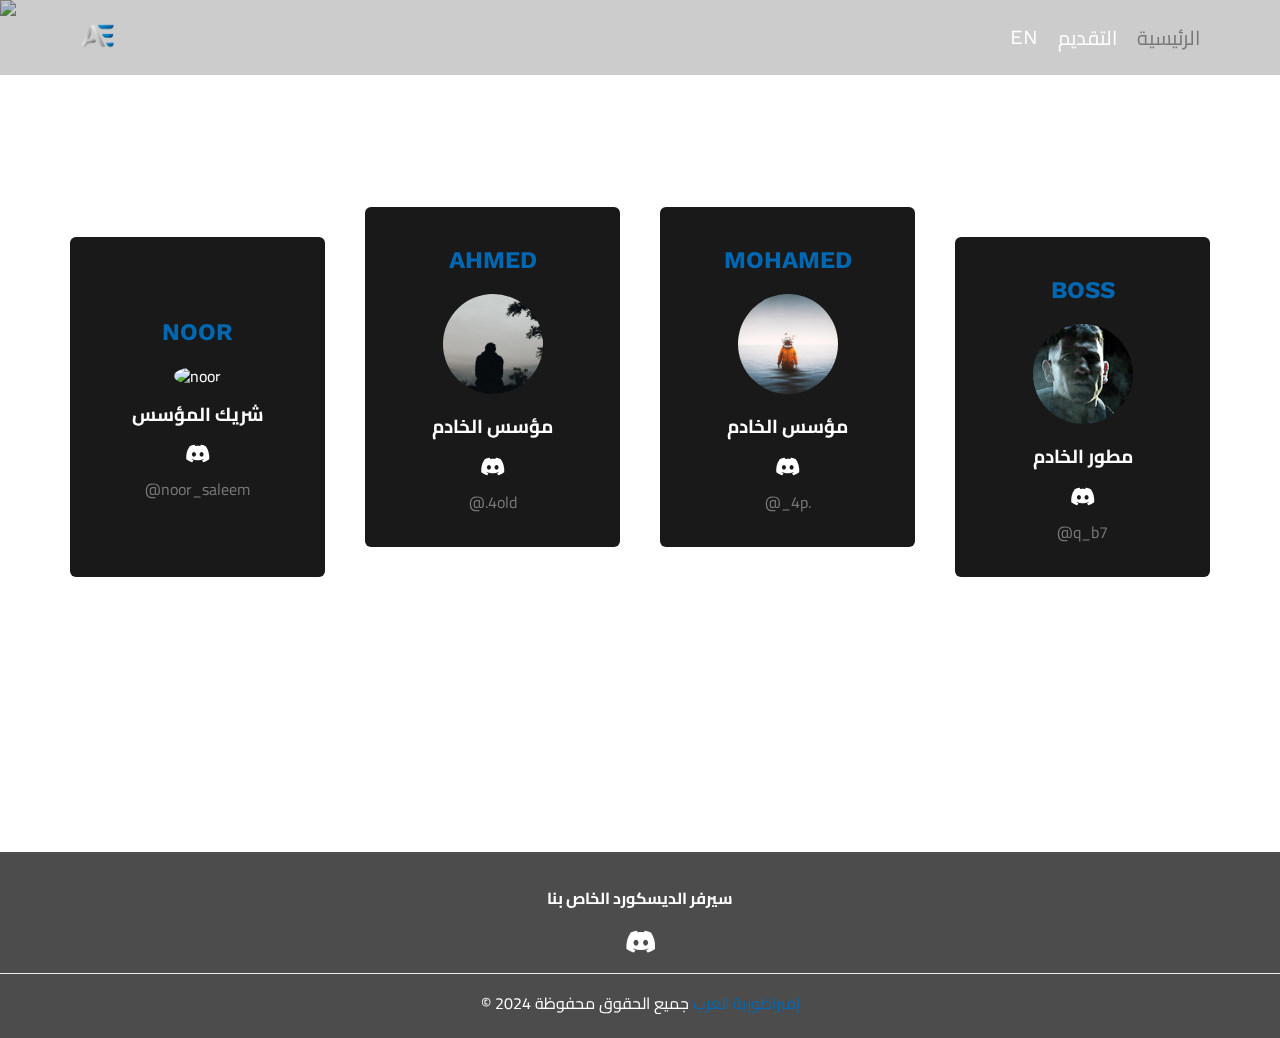
==== commit 960d5c88: "Add files via upload" ====
--- a/index.html
+++ b/index.html
@@ -47,7 +47,7 @@
       <div class="boxes">
         <div class="box order-3-mobile">
           <h2 class="en">NOOR</h2>
-          <div class="image"><img src="media/noor.png" alt="noor"></div>
+          <div class="image"><img src="media/noor.gif" alt="noor"></div>
           <h3>شريك المؤسس</h3>
           <a href="https://discordapp.com/users/1213258697782988852/" target="_blank"><i
               class="fa-brands fa-discord"></i></a>
@@ -68,24 +68,14 @@
         <div class="box leader order-2-mobile">
           <h2 class="en">MOHAMED</h2>
           <div class="image"><img src="media/mohamed.png" alt="mohamed"></div>
-          <h3>شريك المؤسس</h3>
+          <h3>مؤسس الخادم</h3>
           <a href="https://discordapp.com/users/862316478292295711/" target="_blank"><i
               class="fa-brands fa-discord"></i></a>
           <p class="username">@_4p.</p>
           <span class="left"></span>
           <span class="right"></span>
         </div>
-        <div class="box order-4-mobile">
-          <h2 class="en">HAMO</h2>
-          <div class="image"><img src="media/hamo.png" alt="hamo"></div>
-          <h3>نائب المؤسس</h3>
-          <a href="https://discordapp.com/users/862125957815730206/" target="_blank"><i
-              class="fa-brands fa-discord"></i></a>
-          <p class="username">@hamo._.1</p>
-          <span class="left"></span>
-          <span class="right"></span>
-        </div>
-        <div class="box order-5 ">
+        <div class="box order-4-mobile ">
           <h2 class="en">BOSS</h2>
           <div class="image"><img src="media/boss.gif" alt="boss"></div>
           <h3>مطور الخادم</h3>
--- a/css/arab.css
+++ b/css/arab.css
@@ -355,6 +355,47 @@
 
 /* End Footer */
 /* END Home Page */
+/* Start Apply Page */
+.apply {
+    width: fit-content;
+    padding-top: 200px;
+     text-align:center; 
+}
+.apply iframe {
+    margin: auto;
+}
+@media(min-width:375px){
+    .apply iframe {
+        width: 350px;
+    }
+}
+@media(min-width:435px){
+    .apply iframe {
+        width: 400px;
+    }
+}
+@media(min-width:768px){
+    .apply iframe {
+        width: 640px;
+    }
+}
+@media(min-width:1024px){
+    .apply {
+        text-align: right;
+    }
+}
+@media(min-width:1024px){
+    .apply iframe{
+        width: 1000px;
+    }
+}
+
+/* @media(max-width:767px){
+    .apply iframe {
+        width: 300px;
+    }
+} */
+/* End Apply Page */
 /* Start Framework */
 .active {
     color: #777;
